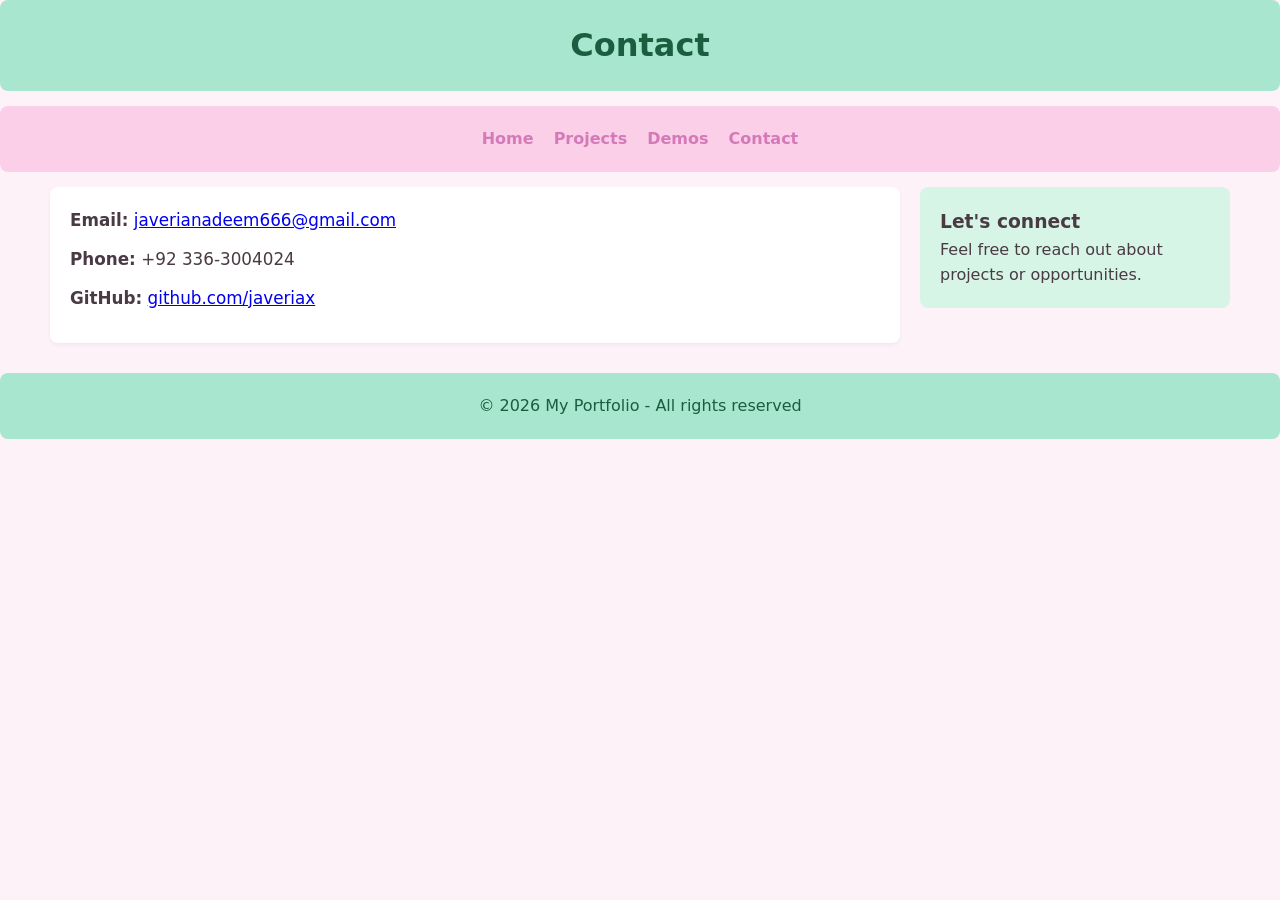
==== personal-website/contact.html @ 2a57084c "personal-website-assignment" ====
<!DOCTYPE html>
<html lang="en">

<head>
    <meta charset="UTF-8">
    <meta name="viewport" content="width=device-width, initial-scale=1.0">
    <title>Contact - Javeria's Portfolio</title>
    <link rel="stylesheet" href="styles.css">
</head>

<body>

    <header>
        <h1>Contact</h1>
    </header>

    <nav>
        <a href="index.html">Home</a>
        <a href="projects.html">Projects</a>
        <a href="demos.html">Demos</a>
        <a href="contact.html">Contact</a>
    </nav>

    <div class="layout-wrapper">
        <main>

            <ul class="contact-list">
                <li><strong>Email:</strong> <a href="mailto:javerianadeem666@gmail.com">javerianadeem666@gmail.com</a>
                </li>
                <li><strong>Phone:</strong> +92 336-3004024</li>
                <li><strong>GitHub:</strong> <a href="https://github.com/javeriax"
                        target="_blank">github.com/javeriax</a></li>
            </ul>
        </main>

        <aside>
            <h3>Let's connect</h3>
            <p>Feel free to reach out about projects or opportunities.</p>
        </aside>
    </div>

    <footer>
        <p>&copy; 2026 My Portfolio - All rights reserved</p>
    </footer>

</body>

</html>
---- personal-website/styles.css ----
* {
    box-sizing: border-box;
    margin: 0;
    padding: 0;
}

body {
    font-family: system-ui, sans-serif;
    background: #fdf2f8;
    color: #4a3a44;
    line-height: 1.6;
}

header,
nav,
main,
aside,
footer,
article {
    padding: 20px;
    border-radius: 8px;
    margin-bottom: 15px;
}

header {
    background: #a8e6cf;
    color: #1b5e3f;
    text-align: center;
}

nav {
    background: #fbcfe8;
    display: flex;
    gap: 20px;
    justify-content: center;
}

nav a {
    color: #d47ab8;
    text-decoration: none;
    font-weight: bold;
}

nav a:hover {
    color: #a83e86;
    text-decoration: underline;
}

.layout-wrapper {
    display: flex;
    flex-direction: row;
    gap: 20px;
    max-width: 1200px;
    margin: 0 auto 15px auto;
    padding: 0 10px;
}

main {
    background: #ffffff;
    flex: 3;
    box-shadow: 0 2px 4px rgba(0, 0, 0, 0.05);
}

article {
    background: #fce4f1;
    border: 1px solid #f5c6e0;
}

aside {
    background: #d6f5e6;
    flex: 1;
    height: fit-content;
}

footer {
    background: #a8e6cf;
    color: #1b5e3f;
    text-align: center;
    margin-bottom: 0;
}

.project-grid {
    display: grid;
    grid-template-columns: repeat(auto-fit, minmax(220px, 1fr));
    gap: 20px;
}

.project-card img {
    width: 100%;
    border-radius: 6px;
    margin-bottom: 10px;
    display: block;
}

.video-list {
    list-style: none;
    margin-top: 15px;
}

.video-list li {
    margin-bottom: 8px;
}

.video-list a {
    color: #d47ab8;
    text-decoration: none;
    font-weight: bold;
}

.video-list a:hover {
    color: #a83e86;
    text-decoration: underline;
}

.contact-list {
    list-style: none;
}

.contact-list li {
    margin-bottom: 12px;
    font-size: 1.05rem;
}

@media (max-width: 768px) {
    .layout-wrapper {
        flex-direction: column;
    }
}
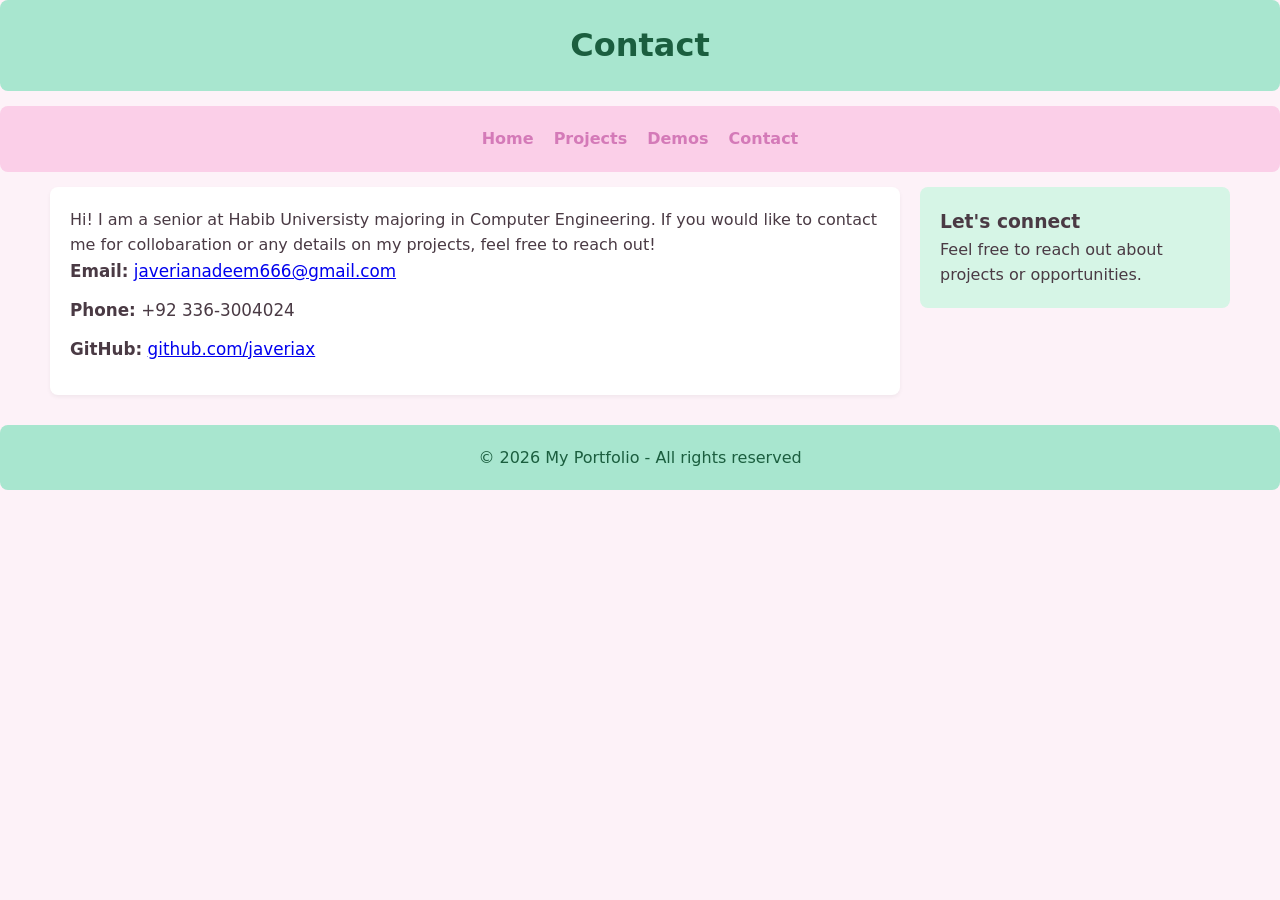
==== commit 06a51e95: "msg on contact page" ====
--- a/personal-website/contact.html
+++ b/personal-website/contact.html
@@ -23,6 +23,8 @@
 
     <div class="layout-wrapper">
         <main>
+            <p> Hi! I am a senior at Habib Universisty majoring in Computer Engineering. If you would like to contact me
+                for collobaration or any details on my projects, feel free to reach out!</p>
 
             <ul class="contact-list">
                 <li><strong>Email:</strong> <a href="mailto:javerianadeem666@gmail.com">javerianadeem666@gmail.com</a>
--- a/personal-website/styles.css
+++ b/personal-website/styles.css
@@ -87,9 +87,26 @@
 
 .project-card img {
     width: 100%;
+    height: 160px;
+    object-fit: cover;
     border-radius: 6px;
     margin-bottom: 10px;
     display: block;
+}
+
+.thumb-placeholder {
+    width: 100%;
+    height: 160px;
+    border-radius: 6px;
+    margin-bottom: 10px;
+    display: flex;
+    align-items: center;
+    justify-content: center;
+    text-align: center;
+    padding: 10px;
+    font-weight: bold;
+    color: #1b5e3f;
+    background: #a8e6cf;
 }
 
 .video-list {
